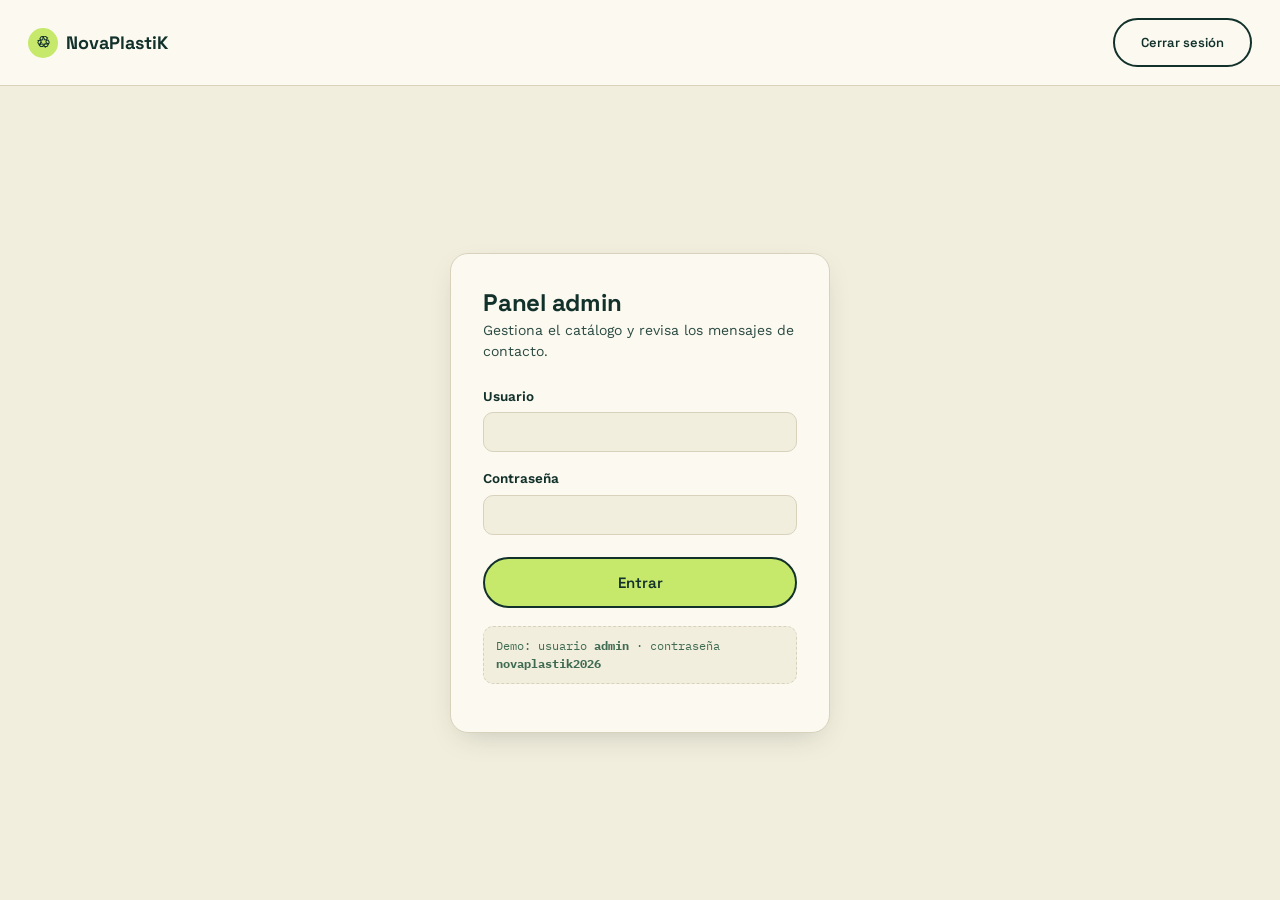
==== admin.html @ 13ce7d74 "Crear página de administración: login y estructura del panel" ====
<!DOCTYPE html>
<html lang="es">
<head>
<meta charset="UTF-8">
<meta name="viewport" content="width=device-width, initial-scale=1.0">
<title>Panel admin — NovaPlastiK</title>
<link href="https://fonts.googleapis.com/css2?family=IBM+Plex+Mono:wght@500;600&family=Space+Grotesk:wght@500;600;700&family=Work+Sans:wght@400;500;600&display=swap" rel="stylesheet">
<link rel="stylesheet" href="css/styles.css">
<link rel="stylesheet" href="css/admin.css">
</head>
<body class="admin-body">

<header class="admin-topbar">
  <a href="index.html" class="logo"><span class="logo-mark">♲</span> NovaPlastiK</a>
  <button id="logoutBtn" class="btn btn-outline" hidden>Cerrar sesión</button>
</header>

<!-- Pantalla de login -->
<div class="login-wrap" id="loginWrap">
  <div class="login-card">
    <h1>Panel admin</h1>
    <p class="sub">Gestiona el catálogo y revisa los mensajes de contacto.</p>
    <form id="loginForm">
      <label>Usuario
        <input type="text" id="loginUser" autocomplete="username" required>
      </label>
      <label>Contraseña
        <input type="password" id="loginPass" autocomplete="current-password" required>
      </label>
      <p class="login-error" id="loginError" hidden>Usuario o contraseña incorrectos.</p>
      <button type="submit" class="btn btn-primary">Entrar</button>
    </form>
    <p class="login-hint">Demo: usuario <strong>admin</strong> · contraseña <strong>novaplastik2026</strong></p>
  </div>
</div>

<!-- Panel (oculto hasta iniciar sesión) -->
<main class="admin-main container" id="adminMain" hidden>

  <div class="admin-grid">
    <div class="stat-card"><span>Productos activos</span><strong id="statProductos">0</strong></div>
    <div class="stat-card"><span>Mensajes recibidos</span><strong id="statMensajes">0</strong></div>
    <div class="stat-card"><span>Valor total catálogo</span><strong id="statValor">$0</strong></div>
  </div>

  <section class="admin-section">
    <div class="admin-section-head">
      <h2>Productos</h2>
      <button id="newProductBtn" class="btn btn-dark">+ Nuevo producto</button>
    </div>

    <form id="productForm" class="product-form" hidden>
      <input type="hidden" id="prodId">
      <label>Nombre
        <input type="text" id="prodNombre" required>
      </label>
      <label>Tipo
        <select id="prodTipo">
          <option value="bolso">Bolso</option>
          <option value="monedero">Monedero</option>
        </select>
      </label>
      <label>Código de material
        <input type="text" id="prodCodigo" placeholder="♲ 02" required>
      </label>
      <label>Precio (COP)
        <input type="number" id="prodPrecio" min="0" required>
      </label>
      <label class="full">Material
        <input type="text" id="prodMaterial" placeholder="HDPE reciclado · equiv. 4 botellas" required>
      </label>
      <label class="full">Descripción
        <textarea id="prodDescripcion" rows="2" required></textarea>
      </label>
      <div class="form-actions">
        <button type="submit" class="btn btn-primary">Guardar</button>
        <button type="button" id="cancelProductBtn" class="btn btn-outline">Cancelar</button>
      </div>
    </form>

    <table class="admin-table">
      <thead>
        <tr><th>Código</th><th>Nombre</th><th>Tipo</th><th>Precio</th><th></th></tr>
      </thead>
      <tbody id="productosBody"></tbody>
    </table>
  </section>

  <section class="admin-section">
    <div class="admin-section-head">
      <h2>Mensajes de contacto</h2>
    </div>
    <div id="mensajesList"></div>
  </section>

</main>

<script src="js/store.js"></script>
<script src="js/admin.js"></script>
</body>
</html>
---- css/styles.css ----
/* =========================================================
   NovaPlastiK — sistema de diseño
   Paleta inspirada en plástico reciclado y etiquetas de resina.
   ========================================================= */

:root {
  --ink: #12312B;        /* verde botella oscuro, casi negro */
  --ink-soft: #2B4A42;
  --paper: #F2EEDD;      /* papel kraft reciclado */
  --paper-raised: #FBF9F0;
  --moss: #3F6B52;       /* verde medio */
  --lime: #C6E86B;       /* pellet de plástico reciclado — acento primario */
  --lime-deep: #A9CE4C;
  --clay: #E2843C;       /* ámbar cálido — acento secundario / precios */
  --thread: #D8D2BD;     /* líneas tipo hilo/costura */
  --white: #FFFFFF;
  --danger: #B3452F;

  --font-display: "Space Grotesk", "Arial Narrow", sans-serif;
  --font-body: "Work Sans", "Segoe UI", sans-serif;
  --font-mono: "IBM Plex Mono", "Courier New", monospace;

  --radius-tag: 6px;
  --radius-card: 18px;
  --container: 1180px;

  --shadow-card: 0 10px 30px -12px rgba(18, 49, 43, 0.25);
}

* , *::before, *::after { box-sizing: border-box; }

html { scroll-behavior: smooth; }

@media (prefers-reduced-motion: reduce) {
  html { scroll-behavior: auto; }
  * { animation-duration: 0.001ms !important; animation-iteration-count: 1 !important; transition-duration: 0.001ms !important; }
}

body {
  margin: 0;
  font-family: var(--font-body);
  background: var(--paper);
  color: var(--ink);
  line-height: 1.5;
  -webkit-font-smoothing: antialiased;
}

h1, h2, h3, h4 {
  font-family: var(--font-display);
  color: var(--ink);
  margin: 0 0 .5em;
  letter-spacing: -0.01em;
  line-height: 1.08;
}

p { margin: 0 0 1em; }

a { color: inherit; }

img { max-width: 100%; display: block; }

button { font-family: inherit; cursor: pointer; }

:focus-visible {
  outline: 3px solid var(--clay);
  outline-offset: 2px;
}

.container {
  max-width: var(--container);
  margin: 0 auto;
  padding: 0 24px;
}

.eyebrow {
  display: inline-flex;
  align-items: center;
  gap: 8px;
  font-family: var(--font-mono);
  font-size: 12.5px;
  letter-spacing: 0.14em;
  text-transform: uppercase;
  color: var(--moss);
  margin-bottom: 14px;
}

.eyebrow::before {
  content: "";
  width: 8px;
  height: 8px;
  border-radius: 50%;
  background: var(--lime);
  border: 1.5px solid var(--ink);
}

.btn {
  display: inline-flex;
  align-items: center;
  justify-content: center;
  gap: 8px;
  border-radius: 999px;
  padding: 14px 26px;
  font-family: var(--font-display);
  font-weight: 600;
  font-size: 15px;
  border: 2px solid var(--ink);
  transition: transform .15s ease, background .2s ease, color .2s ease;
  text-decoration: none;
  white-space: nowrap;
}

.btn:hover { transform: translateY(-2px); }

.btn-primary {
  background: var(--lime);
  color: var(--ink);
}
.btn-primary:hover { background: var(--lime-deep); }

.btn-outline {
  background: transparent;
  color: var(--ink);
}
.btn-outline:hover { background: var(--ink); color: var(--paper); }

.btn-dark {
  background: var(--ink);
  color: var(--paper);
  border-color: var(--ink);
}
.btn-dark:hover { background: var(--moss); border-color: var(--moss); }

.section {
  padding: 96px 0;
}

.section-head {
  max-width: 620px;
  margin-bottom: 48px;
}

.section-head h2 { font-size: clamp(28px, 4vw, 42px); }
.section-head p { color: var(--ink-soft); font-size: 17px; }

/* ---------- Navegación ---------- */
.nav {
  position: sticky;
  top: 0;
  z-index: 40;
  background: rgba(242, 238, 221, 0.9);
  backdrop-filter: blur(8px);
  border-bottom: 1px solid var(--thread);
}

.nav-inner {
  display: flex;
  align-items: center;
  justify-content: space-between;
  padding-top: 16px;
  padding-bottom: 16px;
}

.logo {
  font-family: var(--font-display);
  font-weight: 700;
  font-size: 20px;
  text-decoration: none;
  display: flex;
  align-items: center;
  gap: 8px;
}

.logo-mark {
  display: inline-flex;
  align-items: center;
  justify-content: center;
  width: 30px;
  height: 30px;
  border-radius: 50%;
  background: var(--lime);
  color: var(--ink);
  font-size: 16px;
}

.nav-links {
  display: flex;
  gap: 30px;
}

.nav-links a {
  text-decoration: none;
  font-size: 15px;
  font-weight: 500;
  color: var(--ink-soft);
  transition: color .15s ease;
}
.nav-links a:hover { color: var(--ink); }
.admin-link-mobile { display: none; }

.nav-actions {
  display: flex;
  align-items: center;
  gap: 18px;
}

.admin-link {
  font-size: 13px;
  text-decoration: none;
  color: var(--moss);
  font-family: var(--font-mono);
}

.cart-toggle {
  position: relative;
  background: var(--ink);
  color: var(--paper);
  border: none;
  border-radius: 999px;
  padding: 10px 16px;
  font-size: 15px;
}

.cart-count {
  display: inline-flex;
  align-items: center;
  justify-content: center;
  min-width: 20px;
  height: 20px;
  padding: 0 4px;
  border-radius: 999px;
  background: var(--lime);
  color: var(--ink);
  font-family: var(--font-mono);
  font-size: 11px;
  font-weight: 600;
  margin-left: 4px;
}

.nav-burger {
  display: none;
  background: none;
  border: 1.5px solid var(--ink);
  border-radius: 8px;
  width: 38px; height: 38px;
  font-size: 16px;
}

/* ---------- Hero ---------- */
.hero {
  padding: 72px 0 40px;
  overflow: hidden;
}

.hero-inner {
  display: grid;
  grid-template-columns: 1.1fr 0.9fr;
  gap: 40px;
  align-items: center;
}

.hero-copy h1 {
  font-size: clamp(44px, 7vw, 78px);
}

.hero-sub {
  font-size: 18px;
  max-width: 480px;
  color: var(--ink-soft);
}

.hero-cta {
  display: flex;
  gap: 14px;
  flex-wrap: wrap;
  margin-top: 28px;
}

.hero-visual {
  display: flex;
  justify-content: center;
}

.hero-svg {
  width: 100%;
  max-width: 320px;
}

/* ---------- Misión ---------- */
.mision-grid {
  display: grid;
  grid-template-columns: repeat(3, 1fr);
  gap: 24px;
}

.mision-card {
  background: var(--paper-raised);
  border: 1px solid var(--thread);
  border-radius: var(--radius-card);
  padding: 28px;
  position: relative;
}

.mision-tag {
  display: inline-block;
  font-family: var(--font-mono);
  font-size: 12px;
  color: var(--moss);
  border: 1px solid var(--thread);
  border-radius: var(--radius-tag);
  padding: 3px 8px;
  margin-bottom: 18px;
}

.mision-card strong {
  display: block;
  font-family: var(--font-display);
  font-size: 42px;
  color: var(--ink);
  margin-bottom: 8px;
}

.mision-card p {
  color: var(--ink-soft);
  font-size: 15px;
  margin: 0;
}

/* ---------- Catálogo ---------- */
.catalogo-grid {
  display: grid;
  grid-template-columns: repeat(3, 1fr);
  gap: 26px;
}

.producto-card {
  background: var(--paper-raised);
  border-radius: var(--radius-card);
  border: 1px solid var(--thread);
  overflow: hidden;
  display: flex;
  flex-direction: column;
  box-shadow: var(--shadow-card);
}

.producto-media {
  aspect-ratio: 4/3;
  display: flex;
  align-items: center;
  justify-content: center;
  font-size: 54px;
  position: relative;
}

.producto-tag {
  position: absolute;
  top: 12px;
  left: 12px;
  font-family: var(--font-mono);
  font-size: 11px;
  background: var(--ink);
  color: var(--paper);
  padding: 4px 9px;
  border-radius: var(--radius-tag);
}

.producto-body {
  padding: 20px 22px 24px;
  display: flex;
  flex-direction: column;
  gap: 10px;
  flex: 1;
}

.producto-body h3 { font-size: 20px; margin: 0; }

.producto-material {
  font-size: 13px;
  color: var(--moss);
  font-family: var(--font-mono);
}

.producto-desc {
  font-size: 14.5px;
  color: var(--ink-soft);
  margin: 0;
  flex: 1;
}

.producto-footer {
  display: flex;
  align-items: center;
  justify-content: space-between;
  margin-top: 6px;
}

.producto-precio {
  font-family: var(--font-display);
  font-weight: 700;
  font-size: 20px;
  color: var(--clay);
}

.add-btn {
  border: 2px solid var(--ink);
  background: var(--ink);
  color: var(--paper);
  border-radius: 999px;
  padding: 9px 16px;
  font-size: 13.5px;
  font-weight: 600;
  font-family: var(--font-display);
  transition: background .2s ease, transform .15s ease;
}
.add-btn:hover { background: var(--moss); border-color: var(--moss); transform: translateY(-1px); }
.add-btn.added { background: var(--lime); color: var(--ink); border-color: var(--lime); }

/* ---------- Carrito (drawer) ---------- */
.cart-backdrop {
  position: fixed; inset: 0;
  background: rgba(18,49,43,.45);
  opacity: 0; pointer-events: none;
  transition: opacity .25s ease;
  z-index: 50;
}
.cart-backdrop.active { opacity: 1; pointer-events: auto; }

.cart-drawer {
  position: fixed;
  top: 0; right: 0;
  height: 100%;
  width: 380px;
  max-width: 92vw;
  background: var(--paper-raised);
  z-index: 60;
  transform: translateX(100%);
  transition: transform .3s ease;
  display: flex;
  flex-direction: column;
  box-shadow: -18px 0 40px rgba(0,0,0,.15);
}
.cart-drawer.open { transform: translateX(0); }

.cart-drawer-head {
  display: flex;
  align-items: center;
  justify-content: space-between;
  padding: 22px 24px;
  border-bottom: 1px solid var(--thread);
}
.cart-drawer-head h3 { margin: 0; }
.cart-drawer-head button {
  background: none; border: none; font-size: 18px; color: var(--ink);
}

.cart-items {
  flex: 1;
  overflow-y: auto;
  padding: 16px 24px;
}

.cart-empty { color: var(--ink-soft); font-size: 14px; }

.cart-item {
  display: grid;
  grid-template-columns: 46px 1fr auto;
  gap: 12px;
  align-items: center;
  padding: 12px 0;
  border-bottom: 1px solid var(--thread);
}

.cart-item-icon {
  width: 46px; height: 46px;
  border-radius: 10px;
  display: flex; align-items: center; justify-content: center;
  font-size: 22px;
  background: var(--paper);
}

.cart-item-name { font-size: 14.5px; font-weight: 600; margin: 0 0 4px; }
.cart-item-price { font-size: 13px; color: var(--moss); font-family: var(--font-mono); }

.cart-item-qty {
  display: flex; align-items: center; gap: 6px;
}
.cart-item-qty button {
  width: 24px; height: 24px;
  border-radius: 50%;
  border: 1px solid var(--thread);
  background: var(--paper);
  font-size: 13px;
  line-height: 1;
}
.cart-item-remove {
  grid-column: 1 / -1;
  justify-self: end;
  background: none; border: none;
  color: var(--danger);
  font-size: 12px;
  text-decoration: underline;
}

.cart-summary {
  padding: 20px 24px 26px;
  border-top: 1px solid var(--thread);
}
.cart-row {
  display: flex; justify-content: space-between;
  font-size: 14px; margin-bottom: 8px;
  color: var(--ink-soft);
}
.cart-row.cart-total {
  font-size: 17px; color: var(--ink); font-weight: 700;
  margin-top: 10px; padding-top: 10px;
  border-top: 1px dashed var(--thread);
}
.cart-checkout { width: 100%; margin-top: 14px; }

/* ---------- Asistente / chatbot ---------- */
.chat-fab {
  position: fixed;
  right: 24px; bottom: 24px;
  width: 58px; height: 58px;
  border-radius: 50%;
  border: 2px solid var(--ink);
  background: var(--lime);
  font-size: 24px;
  box-shadow: var(--shadow-card);
  z-index: 70;
}

.chat-panel {
  position: fixed;
  right: 24px; bottom: 94px;
  width: 340px;
  max-width: 88vw;
  max-height: 460px;
  background: var(--paper-raised);
  border: 1px solid var(--thread);
  border-radius: 18px;
  box-shadow: var(--shadow-card);
  z-index: 70;
  display: flex;
  flex-direction: column;
  overflow: hidden;
}

.chat-head {
  background: var(--ink);
  color: var(--paper);
  padding: 14px 16px;
  display: flex;
  justify-content: space-between;
  align-items: flex-start;
}
.chat-head strong { display: block; font-family: var(--font-display); font-size: 15px; }
.chat-head span { font-size: 12px; color: var(--lime); }
.chat-head button { background: none; border: none; color: var(--paper); font-size: 16px; }

.chat-log {
  flex: 1;
  overflow-y: auto;
  padding: 14px 16px;
  display: flex;
  flex-direction: column;
  gap: 10px;
}

.chat-msg {
  font-size: 13.5px;
  line-height: 1.4;
  padding: 9px 12px;
  border-radius: 12px;
  max-width: 85%;
}
.chat-bot {
  background: var(--paper);
  border: 1px solid var(--thread);
  align-self: flex-start;
}
.chat-user {
  background: var(--ink);
  color: var(--paper);
  align-self: flex-end;
}

.chat-add {
  margin-top: 8px;
  border: none;
  background: var(--lime);
  color: var(--ink);
  border-radius: 999px;
  padding: 6px 12px;
  font-size: 12px;
  font-weight: 600;
}

.chat-form {
  display: flex;
  border-top: 1px solid var(--thread);
}
.chat-form input {
  flex: 1;
  border: none;
  padding: 12px 14px;
  font-size: 13.5px;
  background: transparent;
}
.chat-form input:focus { outline: none; }
.chat-form button {
  border: none;
  background: var(--ink);
  color: var(--paper);
  padding: 0 16px;
  font-size: 13px;
  font-weight: 600;
}

/* ---------- Contacto ---------- */
.contacto { background: var(--ink); color: var(--paper); }
.contacto .eyebrow { color: var(--lime); }
.contacto .eyebrow::before { border-color: var(--paper); }
.contacto .section-head h2 { color: var(--paper); }
.contacto .section-head p { color: #C9D6CF; }

.contacto-inner {
  display: grid;
  grid-template-columns: 1fr 1.1fr;
  gap: 48px;
  align-items: start;
}

.contact-form {
  background: var(--paper-raised);
  border-radius: var(--radius-card);
  padding: 32px;
  display: flex;
  flex-direction: column;
  gap: 18px;
}

.contact-form label {
  display: flex;
  flex-direction: column;
  gap: 6px;
  font-size: 13.5px;
  font-weight: 600;
  color: var(--ink);
}

.contact-form input, .contact-form textarea {
  font-family: var(--font-body);
  font-size: 14.5px;
  padding: 12px 14px;
  border-radius: 10px;
  border: 1.5px solid var(--thread);
  background: var(--paper);
  color: var(--ink);
  resize: vertical;
}
.contact-form input:focus, .contact-form textarea:focus {
  border-color: var(--moss);
  outline: none;
}

.contact-form button { align-self: flex-start; }

.contact-confirm {
  margin: 0;
  color: var(--moss);
  font-weight: 600;
  font-size: 14px;
}

/* ---------- Footer ---------- */
.footer {
  background: var(--ink);
  color: #C9D6CF;
  padding: 48px 0 28px;
  border-top: 4px solid var(--lime);
}
.footer-inner {
  display: flex;
  flex-wrap: wrap;
  justify-content: space-between;
  gap: 24px;
  align-items: flex-start;
}
.footer .logo { color: var(--paper); }
.footer-inner p { font-size: 13.5px; margin: 8px 0 0; max-width: 260px; }
.footer-links { display: flex; gap: 20px; }
.footer-links a { text-decoration: none; font-size: 14px; color: #C9D6CF; }
.footer-links a:hover { color: var(--lime); }
.footer-note { font-size: 12.5px; color: #7C948A; margin: 0; width: 100%; }

/* =========================================================
   Responsive
   ========================================================= */
@media (max-width: 980px) {
  .catalogo-grid { grid-template-columns: repeat(2, 1fr); }
  .mision-grid { grid-template-columns: repeat(3, 1fr); gap: 16px; }
  .hero-inner { grid-template-columns: 1fr; text-align: center; }
  .hero-cta { justify-content: center; }
  .hero-visual { order: -1; }
  .contacto-inner { grid-template-columns: 1fr; }
}

@media (max-width: 720px) {
  .admin-link { display: none; }
  .nav-burger { display: inline-flex; align-items: center; justify-content: center; }
  .nav-links {
    position: absolute;
    top: 100%; left: 0; right: 0;
    background: var(--paper-raised);
    border-bottom: 1px solid var(--thread);
    flex-direction: column;
    padding: 8px 24px 18px;
    gap: 14px;
    display: none;
  }
  .nav-links.open { display: flex; }
  .admin-link-mobile { display: block; color: var(--moss); font-family: var(--font-mono); font-size: 13px; }
  .section { padding: 64px 0; }
  .catalogo-grid { grid-template-columns: 1fr; }
  .mision-grid { grid-template-columns: 1fr; }
  .hero { padding-top: 40px; }
  .hero-copy h1 { font-size: 44px; }
  .cart-drawer { width: 100%; }
  .chat-panel { right: 12px; left: 12px; width: auto; bottom: 84px; }
  .chat-fab { right: 16px; bottom: 16px; }
  .footer-inner { flex-direction: column; }
}

@media (max-width: 480px) {
  .container { padding: 0 16px; }
  .hero-copy h1 { font-size: 36px; }
  .hero-sub { font-size: 16px; }
  .btn { padding: 12px 20px; font-size: 14px; }
}
---- css/admin.css ----
/* =========================================================
   admin.css — panel de administración NovaPlastiK
   ========================================================= */

.admin-body {
  min-height: 100vh;
  display: flex;
  flex-direction: column;
}

.admin-topbar {
  display: flex;
  align-items: center;
  justify-content: space-between;
  padding: 18px 28px;
  border-bottom: 1px solid var(--thread);
  background: var(--paper-raised);
}

.admin-topbar .logo { font-size: 18px; }

#logoutBtn { font-size: 13px; }

/* ---------- Login ---------- */
.login-wrap {
  flex: 1;
  display: flex;
  align-items: center;
  justify-content: center;
  padding: 40px 20px;
}

.login-card {
  width: 100%;
  max-width: 380px;
  background: var(--paper-raised);
  border: 1px solid var(--thread);
  border-radius: var(--radius-card);
  padding: 36px 32px;
  box-shadow: var(--shadow-card);
}

.login-card h1 { font-size: 24px; margin-bottom: 4px; }
.login-card .sub { color: var(--ink-soft); font-size: 14px; margin-bottom: 24px; }

.login-card label {
  display: flex;
  flex-direction: column;
  gap: 6px;
  font-size: 13.5px;
  font-weight: 600;
  margin-bottom: 16px;
}

.login-card input {
  padding: 11px 13px;
  border-radius: 10px;
  border: 1.5px solid var(--thread);
  background: var(--paper);
  font-size: 14.5px;
}

.login-card button { width: 100%; margin-top: 6px; }

.login-hint {
  margin-top: 18px;
  font-size: 12px;
  color: var(--moss);
  font-family: var(--font-mono);
  background: var(--paper);
  border: 1px dashed var(--thread);
  border-radius: 10px;
  padding: 10px 12px;
}

.login-error {
  color: var(--danger);
  font-size: 13px;
  margin-top: 4px;
}

/* ---------- Dashboard ---------- */
.admin-main {
  flex: 1;
  padding: 36px 0 60px;
}

.admin-grid {
  display: grid;
  grid-template-columns: repeat(3, 1fr);
  gap: 18px;
  margin-bottom: 40px;
}

.stat-card {
  background: var(--paper-raised);
  border: 1px solid var(--thread);
  border-radius: var(--radius-card);
  padding: 22px;
}
.stat-card span { font-family: var(--font-mono); font-size: 12px; color: var(--moss); }
.stat-card strong { display: block; font-family: var(--font-display); font-size: 34px; margin-top: 6px; }

.admin-section {
  background: var(--paper-raised);
  border: 1px solid var(--thread);
  border-radius: var(--radius-card);
  padding: 26px 28px;
  margin-bottom: 28px;
}

.admin-section-head {
  display: flex;
  justify-content: space-between;
  align-items: center;
  margin-bottom: 18px;
  flex-wrap: wrap;
  gap: 12px;
}
.admin-section-head h2 { font-size: 19px; margin: 0; }

table.admin-table {
  width: 100%;
  border-collapse: collapse;
  font-size: 13.5px;
}
.admin-table th {
  text-align: left;
  font-family: var(--font-mono);
  font-size: 11.5px;
  text-transform: uppercase;
  color: var(--moss);
  border-bottom: 1px solid var(--thread);
  padding: 8px 10px;
}
.admin-table td {
  padding: 10px;
  border-bottom: 1px solid var(--thread);
  vertical-align: top;
}
.admin-table tr:last-child td { border-bottom: none; }

.admin-empty { color: var(--ink-soft); font-size: 13.5px; padding: 10px 0; }

.mini-btn {
  border: 1px solid var(--thread);
  background: var(--paper);
  border-radius: 8px;
  padding: 5px 10px;
  font-size: 12px;
  margin-right: 6px;
}
.mini-btn.danger { color: var(--danger); border-color: var(--danger); }

/* ---------- Form producto ---------- */
.product-form {
  display: grid;
  grid-template-columns: repeat(2, 1fr);
  gap: 14px;
  margin-bottom: 20px;
}
.product-form label {
  display: flex;
  flex-direction: column;
  gap: 5px;
  font-size: 12.5px;
  font-weight: 600;
}
.product-form input, .product-form select, .product-form textarea {
  padding: 9px 11px;
  border-radius: 8px;
  border: 1.5px solid var(--thread);
  background: var(--paper);
  font-size: 13.5px;
  font-family: inherit;
}
.product-form .full { grid-column: 1 / -1; }
.product-form .form-actions { grid-column: 1 / -1; display: flex; gap: 10px; }

@media (max-width: 720px) {
  .admin-grid { grid-template-columns: 1fr; }
  .product-form { grid-template-columns: 1fr; }
  .admin-table { display: block; overflow-x: auto; white-space: nowrap; }
}
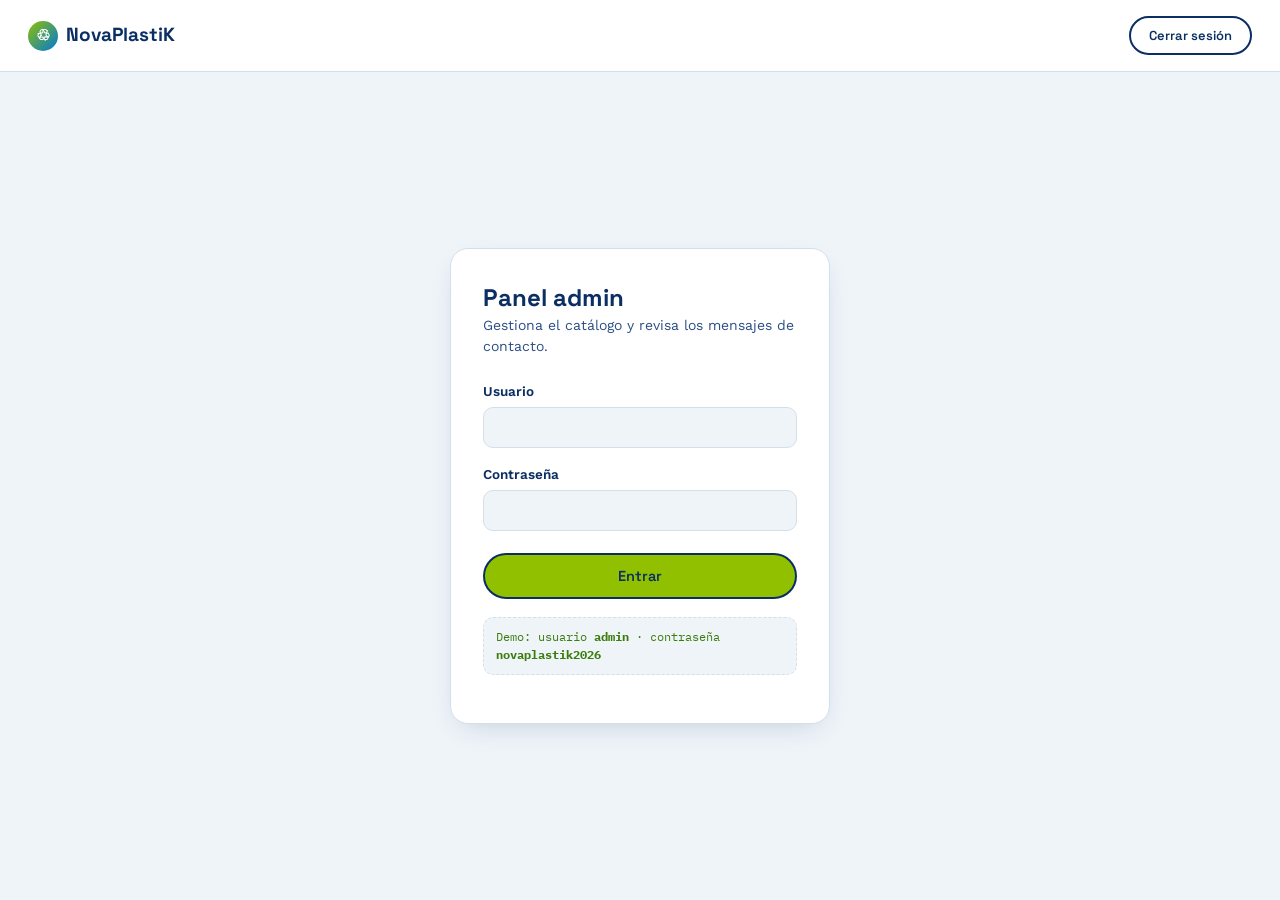
==== commit 2c5b2c75: "cambio de color, agregué el logo y cambié la introducción" ====
--- a/admin.html
+++ b/admin.html
@@ -4,18 +4,219 @@
 <meta charset="UTF-8">
 <meta name="viewport" content="width=device-width, initial-scale=1.0">
 <title>Panel admin — NovaPlastiK</title>
+<link rel="preconnect" href="https://fonts.googleapis.com">
 <link href="https://fonts.googleapis.com/css2?family=IBM+Plex+Mono:wght@500;600&family=Space+Grotesk:wght@500;600;700&family=Work+Sans:wght@400;500;600&display=swap" rel="stylesheet">
-<link rel="stylesheet" href="css/styles.css">
-<link rel="stylesheet" href="css/admin.css">
+<style>
+:root {
+  /* Paleta tomada del logo NovaPlastiK */
+  --ink: #0B2E63;
+  --ink-soft: #2C4F85;
+  --paper: #EFF4F9;
+  --paper-raised: #FFFFFF;
+  --moss: #3A7D0C;
+  --lime: #90C000;
+  --lime-deep: #7BA600;
+  --blue: #0078D8;
+  --blue-deep: #0048C0;
+  --clay: #0068C0;
+  --thread: #D3E0EC;
+  --danger: #C62828;
+  --font-display: "Space Grotesk", "Arial Narrow", sans-serif;
+  --font-body: "Work Sans", "Segoe UI", sans-serif;
+  --font-mono: "IBM Plex Mono", "Courier New", monospace;
+  --radius-card: 18px;
+  --container: 1180px;
+  --shadow-card: 0 10px 30px -12px rgba(11, 46, 99, 0.22);
+}
+
+*, *::before, *::after { box-sizing: border-box; }
+
+body {
+  margin: 0;
+  font-family: var(--font-body);
+  background: var(--paper);
+  color: var(--ink);
+  line-height: 1.5;
+  min-height: 100vh;
+  display: flex;
+  flex-direction: column;
+}
+
+h1, h2, h3 { font-family: var(--font-display); margin: 0 0 .5em; line-height: 1.1; }
+p { margin: 0 0 1em; }
+button { font-family: inherit; cursor: pointer; }
+:focus-visible { outline: 3px solid var(--clay); outline-offset: 2px; }
+
+.container { max-width: var(--container); margin: 0 auto; padding: 0 24px; width: 100%; }
+
+.btn {
+  display: inline-flex; align-items: center; justify-content: center; gap: 8px;
+  border-radius: 999px; padding: 12px 24px;
+  font-family: var(--font-display); font-weight: 600; font-size: 14.5px;
+  border: 2px solid var(--ink); text-decoration: none;
+  transition: transform .15s ease, background .2s ease;
+}
+.btn:hover { transform: translateY(-2px); }
+.btn-primary { background: var(--lime); color: var(--ink); }
+.btn-primary:hover { background: var(--lime-deep); }
+.btn-outline { background: transparent; color: var(--ink); }
+.btn-outline:hover { background: var(--ink); color: var(--paper); }
+.btn-dark { background: var(--ink); color: var(--paper); }
+.btn-dark:hover { background: var(--moss); border-color: var(--moss); }
+
+.logo {
+  font-family: var(--font-display); font-weight: 700; font-size: 19px;
+  text-decoration: none; color: var(--ink);
+  display: flex; align-items: center; gap: 8px;
+}
+.logo-mark {
+  display: inline-flex; align-items: center; justify-content: center;
+  width: 30px; height: 30px; border-radius: 50%;
+  background: linear-gradient(135deg, var(--lime), var(--blue)); color: #FFFFFF; font-size: 16px;
+}
+
+.admin-topbar {
+  display: flex; align-items: center; justify-content: space-between;
+  padding: 16px 28px; border-bottom: 1px solid var(--thread);
+  background: var(--paper-raised);
+}
+#logoutBtn { font-size: 13px; padding: 9px 18px; }
+
+/* ---------- Login ---------- */
+.login-wrap { flex: 1; display: flex; align-items: center; justify-content: center; padding: 40px 20px; }
+.login-card {
+  width: 100%; max-width: 380px;
+  background: var(--paper-raised); border: 1px solid var(--thread);
+  border-radius: var(--radius-card); padding: 36px 32px; box-shadow: var(--shadow-card);
+}
+.login-card h1 { font-size: 24px; margin-bottom: 4px; }
+.login-card .sub { color: var(--ink-soft); font-size: 14px; margin-bottom: 24px; }
+.login-card label { display: flex; flex-direction: column; gap: 6px; font-size: 13.5px; font-weight: 600; margin-bottom: 16px; }
+.login-card input {
+  padding: 11px 13px; border-radius: 10px; border: 1.5px solid var(--thread);
+  background: var(--paper); font-size: 14.5px; font-family: inherit;
+}
+.login-card button { width: 100%; margin-top: 6px; }
+.login-hint {
+  margin-top: 18px; font-size: 12px; color: var(--moss); font-family: var(--font-mono);
+  background: var(--paper); border: 1px dashed var(--thread); border-radius: 10px; padding: 10px 12px;
+}
+.login-error { color: var(--danger); font-size: 13px; margin: 0 0 4px; }
+
+/* ---------- Dashboard ---------- */
+.admin-main { flex: 1; padding: 34px 0 60px; }
+
+.admin-grid { display: grid; grid-template-columns: repeat(3, 1fr); gap: 18px; margin-bottom: 36px; }
+.stat-card {
+  background: var(--paper-raised); border: 1px solid var(--thread);
+  border-radius: var(--radius-card); padding: 22px;
+}
+.stat-card span { font-family: var(--font-mono); font-size: 12px; color: var(--moss); }
+.stat-card strong { display: block; font-family: var(--font-display); font-size: 32px; margin-top: 6px; }
+
+.admin-section {
+  background: var(--paper-raised); border: 1px solid var(--thread);
+  border-radius: var(--radius-card); padding: 26px 28px; margin-bottom: 26px;
+}
+.admin-section-head {
+  display: flex; justify-content: space-between; align-items: center;
+  margin-bottom: 18px; flex-wrap: wrap; gap: 12px;
+}
+.admin-section-head h2 { font-size: 19px; margin: 0; }
+
+.admin-table { width: 100%; border-collapse: collapse; font-size: 13.5px; }
+.admin-table th {
+  text-align: left; font-family: var(--font-mono); font-size: 11.5px;
+  text-transform: uppercase; color: var(--moss);
+  border-bottom: 1px solid var(--thread); padding: 8px 10px;
+}
+.admin-table td { padding: 10px; border-bottom: 1px solid var(--thread); vertical-align: middle; }
+.admin-table tr:last-child td { border-bottom: none; }
+
+.tabla-thumb {
+  width: 48px; height: 48px; border-radius: 8px; object-fit: cover;
+  background: var(--paper); display: block;
+}
+.tabla-thumb-vacio {
+  width: 48px; height: 48px; border-radius: 8px; background: var(--paper);
+  display: flex; align-items: center; justify-content: center; font-size: 22px;
+  border: 1px dashed var(--thread);
+}
+
+.admin-empty { color: var(--ink-soft); font-size: 13.5px; padding: 10px 0; }
+
+.mini-btn {
+  border: 1px solid var(--thread); background: var(--paper);
+  border-radius: 8px; padding: 5px 10px; font-size: 12px; margin-right: 6px;
+}
+.mini-btn.danger { color: var(--danger); border-color: var(--danger); }
+
+/* ---------- Formulario producto ---------- */
+.product-form {
+  display: grid; grid-template-columns: repeat(2, 1fr); gap: 14px;
+  margin-bottom: 22px; padding-bottom: 22px; border-bottom: 1px dashed var(--thread);
+}
+.product-form label { display: flex; flex-direction: column; gap: 5px; font-size: 12.5px; font-weight: 600; }
+.product-form input, .product-form select, .product-form textarea {
+  padding: 9px 11px; border-radius: 8px; border: 1.5px solid var(--thread);
+  background: var(--paper); font-size: 13.5px; font-family: inherit;
+}
+.product-form .full { grid-column: 1 / -1; }
+.product-form .form-actions { grid-column: 1 / -1; display: flex; gap: 10px; flex-wrap: wrap; }
+
+/* ---------- Zona de foto ---------- */
+.foto-zona {
+  grid-column: 1 / -1;
+  display: grid; grid-template-columns: 132px 1fr; gap: 16px; align-items: center;
+  background: var(--paper); border: 1.5px dashed var(--thread);
+  border-radius: 12px; padding: 14px;
+}
+.foto-preview {
+  width: 132px; height: 132px; border-radius: 10px; object-fit: cover;
+  background: var(--paper-raised); border: 1px solid var(--thread); display: block;
+}
+.foto-preview-vacio {
+  width: 132px; height: 132px; border-radius: 10px;
+  background: var(--paper-raised); border: 1px solid var(--thread);
+  display: flex; flex-direction: column; align-items: center; justify-content: center;
+  gap: 6px; color: var(--moss); font-size: 11.5px; text-align: center; padding: 8px;
+}
+.foto-preview-vacio span { font-size: 26px; }
+.foto-acciones { display: flex; flex-direction: column; gap: 8px; align-items: flex-start; }
+.foto-acciones p { margin: 0; font-size: 12px; color: var(--ink-soft); }
+.foto-btn {
+  background: var(--ink); color: var(--paper); border: none;
+  border-radius: 999px; padding: 9px 18px; font-size: 13px; font-weight: 600;
+  font-family: var(--font-display);
+}
+.foto-btn:hover { background: var(--moss); }
+.foto-quitar {
+  background: none; border: none; color: var(--danger);
+  font-size: 12px; text-decoration: underline; padding: 0;
+}
+#prodFoto { display: none; }
+.foto-aviso { font-size: 12px; color: var(--danger); margin: 0; }
+
+@media (max-width: 720px) {
+  .admin-topbar { padding: 14px 16px; }
+  .container { padding: 0 16px; }
+  .admin-grid { grid-template-columns: 1fr; }
+  .product-form { grid-template-columns: 1fr; }
+  .foto-zona { grid-template-columns: 1fr; justify-items: center; text-align: center; }
+  .foto-acciones { align-items: center; }
+  .tabla-wrap { overflow-x: auto; }
+  .admin-table { min-width: 560px; }
+}
+</style>
 </head>
-<body class="admin-body">
+<body>
 
 <header class="admin-topbar">
   <a href="index.html" class="logo"><span class="logo-mark">♲</span> NovaPlastiK</a>
   <button id="logoutBtn" class="btn btn-outline" hidden>Cerrar sesión</button>
 </header>
 
-<!-- Pantalla de login -->
+<!-- Login -->
 <div class="login-wrap" id="loginWrap">
   <div class="login-card">
     <h1>Panel admin</h1>
@@ -34,7 +235,7 @@
   </div>
 </div>
 
-<!-- Panel (oculto hasta iniciar sesión) -->
+<!-- Dashboard -->
 <main class="admin-main container" id="adminMain" hidden>
 
   <div class="admin-grid">
@@ -51,6 +252,24 @@
 
     <form id="productForm" class="product-form" hidden>
       <input type="hidden" id="prodId">
+
+      <!-- Zona de foto -->
+      <div class="foto-zona">
+        <div id="fotoPreviewWrap">
+          <div class="foto-preview-vacio" id="fotoVacio">
+            <span>📷</span>
+            Sin foto
+          </div>
+        </div>
+        <div class="foto-acciones">
+          <input type="file" id="prodFoto" accept="image/*">
+          <button type="button" class="foto-btn" id="fotoBtn">Subir foto del bolso</button>
+          <button type="button" class="foto-quitar" id="fotoQuitar" hidden>Quitar foto</button>
+          <p>JPG o PNG. La imagen se ajusta automáticamente a 700px para que no ocupe demasiado.</p>
+          <p class="foto-aviso" id="fotoAviso" hidden></p>
+        </div>
+      </div>
+
       <label>Nombre
         <input type="text" id="prodNombre" required>
       </label>
@@ -73,29 +292,383 @@
         <textarea id="prodDescripcion" rows="2" required></textarea>
       </label>
       <div class="form-actions">
-        <button type="submit" class="btn btn-primary">Guardar</button>
+        <button type="submit" class="btn btn-primary">Guardar producto</button>
         <button type="button" id="cancelProductBtn" class="btn btn-outline">Cancelar</button>
       </div>
     </form>
 
-    <table class="admin-table">
-      <thead>
-        <tr><th>Código</th><th>Nombre</th><th>Tipo</th><th>Precio</th><th></th></tr>
-      </thead>
-      <tbody id="productosBody"></tbody>
-    </table>
+    <div class="tabla-wrap">
+      <table class="admin-table">
+        <thead>
+          <tr><th>Foto</th><th>Código</th><th>Nombre</th><th>Tipo</th><th>Precio</th><th></th></tr>
+        </thead>
+        <tbody id="productosBody"></tbody>
+      </table>
+    </div>
   </section>
 
   <section class="admin-section">
-    <div class="admin-section-head">
-      <h2>Mensajes de contacto</h2>
-    </div>
+    <div class="admin-section-head"><h2>Mensajes de contacto</h2></div>
     <div id="mensajesList"></div>
   </section>
 
 </main>
 
-<script src="js/store.js"></script>
-<script src="js/admin.js"></script>
+<script>
+/* =========================================================
+   Capa de datos (misma que usa la tienda)
+   ========================================================= */
+const NOVA_KEYS = {
+  products: "novaplastik_products",
+  messages: "novaplastik_messages",
+  session: "novaplastik_admin_session",
+};
+
+const NOVA_SEED_PRODUCTS = [
+  { id:"np-001", codigo:"♲ 02", nombre:"Bolso Tótem", tipo:"bolso",
+    material:"HDPE reciclado · equiv. 6 botellas",
+    descripcion:"Bolso de mano grande, correa cruzada ajustable, forro interior impermeable.",
+    precio:128000, icono:"👜", imagen:null },
+  { id:"np-002", codigo:"♲ 01", nombre:"Monedero Ola", tipo:"monedero",
+    material:"PET reciclado · equiv. 2 botellas",
+    descripcion:"Monedero compacto con cierre magnético y compartimento para tarjetas.",
+    precio:42000, icono:"👛", imagen:null },
+  { id:"np-003", codigo:"♲ 05", nombre:"Bolso Costa", tipo:"bolso",
+    material:"HDPE + algodón reciclado · equiv. 5 botellas",
+    descripcion:"Tote de playa resistente al agua, base reforzada, ideal para el día a día.",
+    precio:96000, icono:"🛍️", imagen:null },
+  { id:"np-004", codigo:"♲ 01", nombre:"Monedero Arrecife", tipo:"monedero",
+    material:"PET reciclado · equiv. 3 botellas",
+    descripcion:"Monedero mediano con dos compartimentos y llavero desmontable.",
+    precio:54000, icono:"💰", imagen:null },
+  { id:"np-005", codigo:"♲ 04", nombre:"Bolso Manglar", tipo:"bolso",
+    material:"HDPE reciclado · equiv. 8 botellas",
+    descripcion:"Bolso tipo backpack, dos bolsillos frontales, tirantes acolchados.",
+    precio:142000, icono:"🎒", imagen:null },
+  { id:"np-006", codigo:"♲ 03", nombre:"Monedero Marea", tipo:"monedero",
+    material:"PET + PP reciclado · equiv. 3 botellas",
+    descripcion:"Monedero alargado tipo sobre, ideal para regalo, cordón removible.",
+    precio:48000, icono:"👝", imagen:null },
+];
+
+function novaGetProducts() {
+  const raw = localStorage.getItem(NOVA_KEYS.products);
+  if (!raw) {
+    localStorage.setItem(NOVA_KEYS.products, JSON.stringify(NOVA_SEED_PRODUCTS));
+    return [...NOVA_SEED_PRODUCTS];
+  }
+  try { return JSON.parse(raw); } catch (e) { return [...NOVA_SEED_PRODUCTS]; }
+}
+
+function novaSaveProducts(products) {
+  try {
+    localStorage.setItem(NOVA_KEYS.products, JSON.stringify(products));
+    return true;
+  } catch (e) {
+    // Se llenó el almacenamiento del navegador (suele pasar con muchas fotos)
+    alert("No se pudo guardar: el almacenamiento del navegador está lleno. " +
+          "Elimina algún producto con foto o usa imágenes más livianas.");
+    return false;
+  }
+}
+
+function novaGetMessages() {
+  const raw = localStorage.getItem(NOVA_KEYS.messages);
+  try { return raw ? JSON.parse(raw) : []; } catch (e) { return []; }
+}
+
+function novaFormatPrice(value) {
+  return "$" + Number(value).toLocaleString("es-CO");
+}
+
+/* =========================================================
+   Login
+   ========================================================= */
+const ADMIN_USER = "admin";
+const ADMIN_PASS = "novaplastik2026";
+
+document.addEventListener("DOMContentLoaded", () => {
+  wireLogin();
+  if (sessionStorage.getItem(NOVA_KEYS.session) === "true") showDashboard();
+});
+
+function wireLogin() {
+  document.getElementById("loginForm").addEventListener("submit", (e) => {
+    e.preventDefault();
+    const user = document.getElementById("loginUser").value.trim();
+    const pass = document.getElementById("loginPass").value;
+    const error = document.getElementById("loginError");
+    if (user === ADMIN_USER && pass === ADMIN_PASS) {
+      sessionStorage.setItem(NOVA_KEYS.session, "true");
+      error.hidden = true;
+      showDashboard();
+    } else {
+      error.hidden = false;
+    }
+  });
+
+  document.getElementById("logoutBtn").addEventListener("click", () => {
+    sessionStorage.removeItem(NOVA_KEYS.session);
+    location.reload();
+  });
+}
+
+function showDashboard() {
+  document.getElementById("loginWrap").hidden = true;
+  document.getElementById("adminMain").hidden = false;
+  document.getElementById("logoutBtn").hidden = false;
+  renderStats();
+  renderProductTable();
+  renderMessages();
+  wireProductForm();
+  wireFotoUploader();
+}
+
+/* =========================================================
+   Estadísticas
+   ========================================================= */
+function renderStats() {
+  const productos = novaGetProducts();
+  document.getElementById("statProductos").textContent = productos.length;
+  document.getElementById("statMensajes").textContent = novaGetMessages().length;
+  document.getElementById("statValor").textContent =
+    novaFormatPrice(productos.reduce((s, p) => s + p.precio, 0));
+}
+
+/* =========================================================
+   Foto del producto
+   ========================================================= */
+let fotoActual = null; // data URL de la imagen en edición
+
+function wireFotoUploader() {
+  const input = document.getElementById("prodFoto");
+  const btn = document.getElementById("fotoBtn");
+  const quitar = document.getElementById("fotoQuitar");
+
+  btn.addEventListener("click", () => input.click());
+
+  input.addEventListener("change", () => {
+    const file = input.files[0];
+    if (!file) return;
+    const aviso = document.getElementById("fotoAviso");
+
+    if (!file.type.startsWith("image/")) {
+      aviso.textContent = "Ese archivo no es una imagen.";
+      aviso.hidden = false;
+      return;
+    }
+    aviso.hidden = true;
+    btn.textContent = "Procesando...";
+
+    redimensionarImagen(file, 700, 0.78)
+      .then(dataUrl => {
+        fotoActual = dataUrl;
+        pintarPreview();
+        btn.textContent = "Cambiar foto";
+      })
+      .catch(() => {
+        aviso.textContent = "No se pudo leer la imagen. Intenta con otra.";
+        aviso.hidden = false;
+        btn.textContent = "Subir foto del bolso";
+      });
+  });
+
+  quitar.addEventListener("click", () => {
+    fotoActual = null;
+    input.value = "";
+    pintarPreview();
+    btn.textContent = "Subir foto del bolso";
+  });
+}
+
+// Reduce la imagen con canvas antes de guardarla, para que no sature el navegador
+function redimensionarImagen(file, maxLado, calidad) {
+  return new Promise((resolve, reject) => {
+    const reader = new FileReader();
+    reader.onerror = reject;
+    reader.onload = () => {
+      const img = new Image();
+      img.onerror = reject;
+      img.onload = () => {
+        let { width, height } = img;
+        if (width > height && width > maxLado) {
+          height = Math.round(height * maxLado / width);
+          width = maxLado;
+        } else if (height > maxLado) {
+          width = Math.round(width * maxLado / height);
+          height = maxLado;
+        }
+        const canvas = document.createElement("canvas");
+        canvas.width = width;
+        canvas.height = height;
+        const ctx = canvas.getContext("2d");
+        ctx.fillStyle = "#FFFFFF";
+        ctx.fillRect(0, 0, width, height);
+        ctx.drawImage(img, 0, 0, width, height);
+        resolve(canvas.toDataURL("image/jpeg", calidad));
+      };
+      img.src = reader.result;
+    };
+    reader.readAsDataURL(file);
+  });
+}
+
+function pintarPreview() {
+  const wrap = document.getElementById("fotoPreviewWrap");
+  const quitar = document.getElementById("fotoQuitar");
+  if (fotoActual) {
+    wrap.innerHTML = `<img class="foto-preview" src="${fotoActual}" alt="Vista previa">`;
+    quitar.hidden = false;
+  } else {
+    wrap.innerHTML = `<div class="foto-preview-vacio"><span>📷</span>Sin foto</div>`;
+    quitar.hidden = true;
+  }
+}
+
+/* =========================================================
+   Productos
+   ========================================================= */
+function renderProductTable() {
+  const tbody = document.getElementById("productosBody");
+  const productos = novaGetProducts();
+
+  if (!productos.length) {
+    tbody.innerHTML = `<tr><td colspan="6" class="admin-empty">No hay productos todavía.</td></tr>`;
+    return;
+  }
+
+  tbody.innerHTML = productos.map(p => `
+    <tr>
+      <td>${p.imagen
+            ? `<img class="tabla-thumb" src="${p.imagen}" alt="${p.nombre}">`
+            : `<div class="tabla-thumb-vacio">${p.icono || "📷"}</div>`}</td>
+      <td>${p.codigo}</td>
+      <td>${p.nombre}</td>
+      <td>${p.tipo}</td>
+      <td>${novaFormatPrice(p.precio)}</td>
+      <td>
+        <button class="mini-btn" data-act="edit" data-id="${p.id}">Editar</button>
+        <button class="mini-btn danger" data-act="delete" data-id="${p.id}">Eliminar</button>
+      </td>
+    </tr>
+  `).join("");
+
+  tbody.querySelectorAll("[data-act]").forEach(btn => {
+    btn.addEventListener("click", () => {
+      const { act, id } = btn.dataset;
+      if (act === "edit") editProduct(id);
+      if (act === "delete") deleteProduct(id);
+    });
+  });
+}
+
+function wireProductForm() {
+  const form = document.getElementById("productForm");
+  const newBtn = document.getElementById("newProductBtn");
+  const cancelBtn = document.getElementById("cancelProductBtn");
+
+  newBtn.addEventListener("click", () => {
+    form.reset();
+    document.getElementById("prodId").value = "";
+    fotoActual = null;
+    pintarPreview();
+    document.getElementById("fotoBtn").textContent = "Subir foto del bolso";
+    form.hidden = false;
+    form.scrollIntoView({ behavior: "smooth", block: "nearest" });
+  });
+
+  cancelBtn.addEventListener("click", () => { form.hidden = true; });
+
+  form.addEventListener("submit", (e) => {
+    e.preventDefault();
+    const id = document.getElementById("prodId").value;
+    const productos = novaGetProducts();
+    const tipo = document.getElementById("prodTipo").value;
+
+    const data = {
+      nombre: document.getElementById("prodNombre").value.trim(),
+      tipo: tipo,
+      codigo: document.getElementById("prodCodigo").value.trim(),
+      precio: Number(document.getElementById("prodPrecio").value),
+      material: document.getElementById("prodMaterial").value.trim(),
+      descripcion: document.getElementById("prodDescripcion").value.trim(),
+      icono: tipo === "bolso" ? "👜" : "👛",
+      imagen: fotoActual,
+    };
+
+    if (id) {
+      const idx = productos.findIndex(p => p.id === id);
+      if (idx > -1) productos[idx] = { ...productos[idx], ...data };
+    } else {
+      productos.push({ id: "np-" + Date.now(), ...data });
+    }
+
+    if (!novaSaveProducts(productos)) return;
+
+    form.hidden = true;
+    fotoActual = null;
+    renderStats();
+    renderProductTable();
+  });
+}
+
+function editProduct(id) {
+  const p = novaGetProducts().find(p => p.id === id);
+  if (!p) return;
+  document.getElementById("prodId").value = p.id;
+  document.getElementById("prodNombre").value = p.nombre;
+  document.getElementById("prodTipo").value = p.tipo;
+  document.getElementById("prodCodigo").value = p.codigo;
+  document.getElementById("prodPrecio").value = p.precio;
+  document.getElementById("prodMaterial").value = p.material;
+  document.getElementById("prodDescripcion").value = p.descripcion;
+
+  fotoActual = p.imagen || null;
+  pintarPreview();
+  document.getElementById("fotoBtn").textContent = fotoActual ? "Cambiar foto" : "Subir foto del bolso";
+
+  const form = document.getElementById("productForm");
+  form.hidden = false;
+  form.scrollIntoView({ behavior: "smooth", block: "nearest" });
+}
+
+function deleteProduct(id) {
+  if (!confirm("¿Eliminar este producto del catálogo?")) return;
+  novaSaveProducts(novaGetProducts().filter(p => p.id !== id));
+  renderStats();
+  renderProductTable();
+}
+
+/* =========================================================
+   Mensajes
+   ========================================================= */
+function renderMessages() {
+  const wrap = document.getElementById("mensajesList");
+  const mensajes = novaGetMessages();
+
+  if (!mensajes.length) {
+    wrap.innerHTML = `<p class="admin-empty">Todavía no han llegado mensajes.</p>`;
+    return;
+  }
+
+  wrap.innerHTML = `
+    <div class="tabla-wrap">
+      <table class="admin-table">
+        <thead><tr><th>Fecha</th><th>Nombre</th><th>Correo</th><th>Mensaje</th></tr></thead>
+        <tbody>
+          ${mensajes.map(m => `
+            <tr>
+              <td>${new Date(m.fecha).toLocaleString("es-CO")}</td>
+              <td>${m.nombre}</td>
+              <td>${m.email}</td>
+              <td style="white-space:pre-wrap">${m.mensaje}</td>
+            </tr>
+          `).join("")}
+        </tbody>
+      </table>
+    </div>
+  `;
+}
+</script>
 </body>
 </html>
